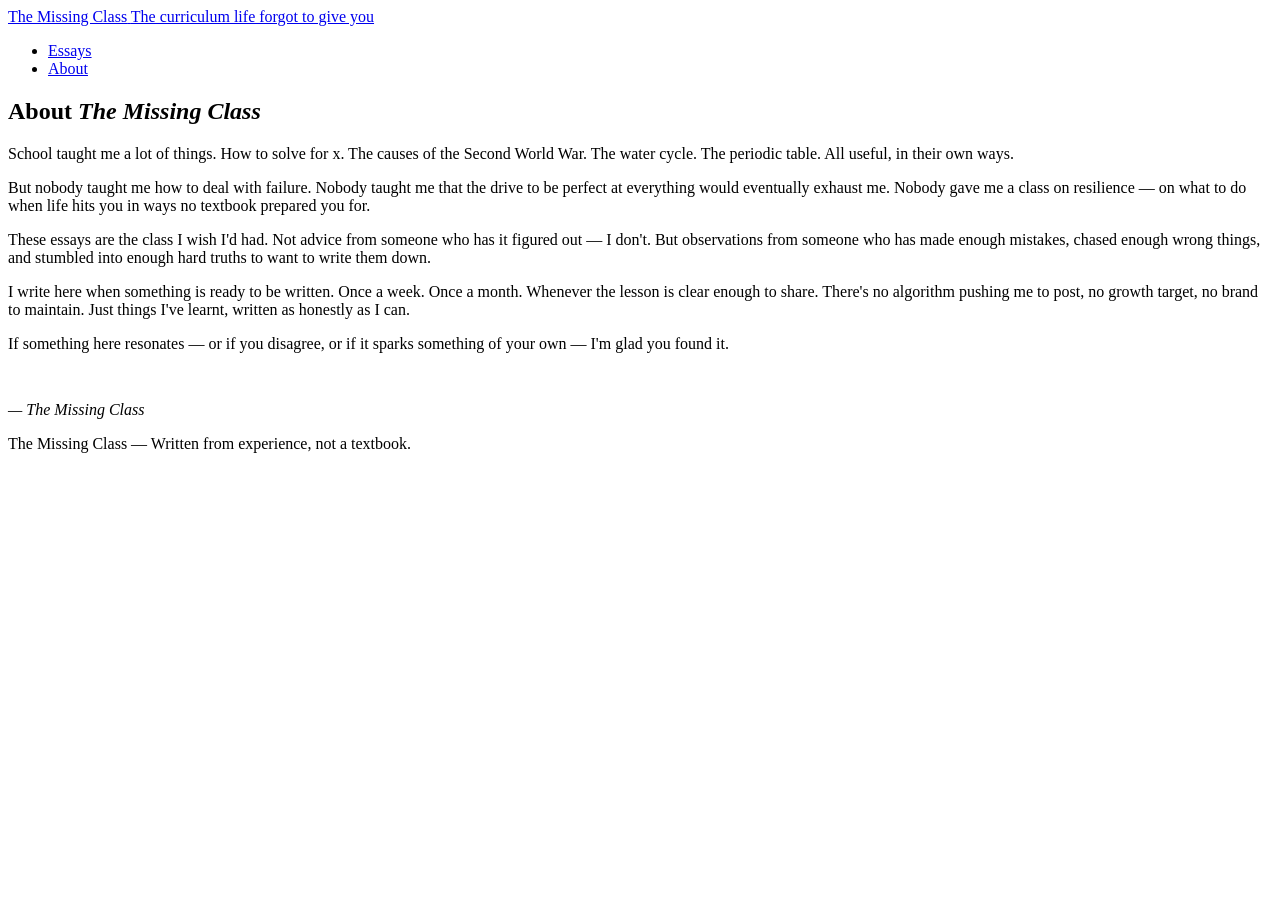
==== about.html @ 3735235c "Add files via upload" ====
<!DOCTYPE html>
<html lang="en">
<head>
  <meta charset="UTF-8">
  <meta name="viewport" content="width=device-width, initial-scale=1.0">
  <title>About — The Missing Class</title>
  <link rel="stylesheet" href="css/style.css">
</head>
<body>

  <header class="site-header">
    <div class="header-inner">
      <a href="index.html" class="site-logo">
        <span class="logo-title">The Missing Class</span>
        <span class="logo-sub">The curriculum life forgot to give you</span>
      </a>
      <nav>
        <ul class="site-nav">
          <li><a href="index.html">Essays</a></li>
          <li><a href="about.html">About</a></li>
        </ul>
      </nav>
    </div>
  </header>

  <main>
    <section class="about-section fade-up">
      <h1>About <em>The Missing Class</em></h1>

      <p>School taught me a lot of things. How to solve for x. The causes of the Second World War. The water cycle. The periodic table. All useful, in their own ways.</p>

      <p>But nobody taught me how to deal with failure. Nobody taught me that the drive to be perfect at everything would eventually exhaust me. Nobody gave me a class on resilience — on what to do when life hits you in ways no textbook prepared you for.</p>

      <p>These essays are the class I wish I'd had. Not advice from someone who has it figured out — I don't. But observations from someone who has made enough mistakes, chased enough wrong things, and stumbled into enough hard truths to want to write them down.</p>

      <p>I write here when something is ready to be written. Once a week. Once a month. Whenever the lesson is clear enough to share. There's no algorithm pushing me to post, no growth target, no brand to maintain. Just things I've learnt, written as honestly as I can.</p>

      <p>If something here resonates — or if you disagree, or if it sparks something of your own — I'm glad you found it.</p>

      <p style="color: var(--ink-muted); font-style: italic; margin-top: 3rem;">— The Missing Class</p>
    </section>
  </main>

  <footer class="site-footer">
    <p>The Missing Class &mdash; Written from experience, not a textbook.</p>
  </footer>

</body>
</html>
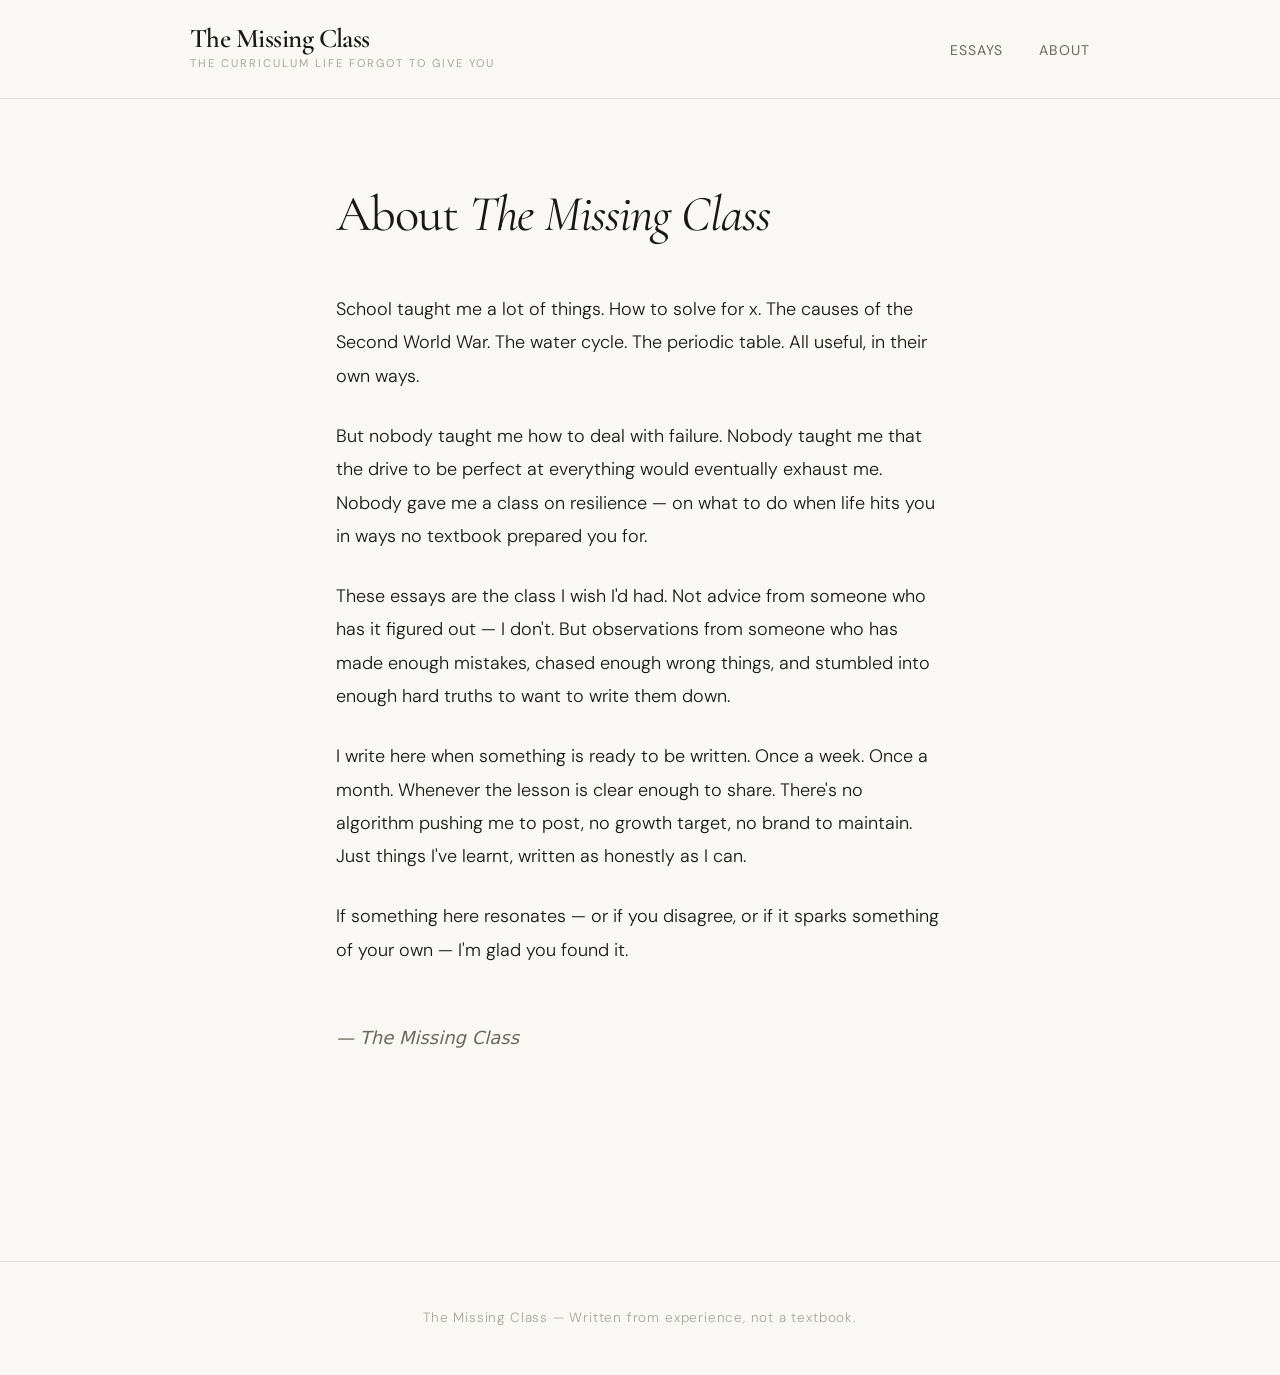
==== commit bb58a0bc: "Add files via upload" ====
--- a/about.html
+++ b/about.html
@@ -4,7 +4,7 @@
   <meta charset="UTF-8">
   <meta name="viewport" content="width=device-width, initial-scale=1.0">
   <title>About — The Missing Class</title>
-  <link rel="stylesheet" href="css/style.css">
+  <link rel="stylesheet" href="style.css">
 </head>
 <body>
 
--- a/style.css
+++ b/style.css
@@ -0,0 +1,384 @@
+@import url('https://fonts.googleapis.com/css2?family=Cormorant+Garamond:ital,wght@0,400;0,600;1,400;1,600&family=DM+Sans:wght@300;400;500&display=swap');
+
+:root {
+  --ink: #1a1814;
+  --ink-muted: #6b6760;
+  --ink-faint: #a8a49f;
+  --paper: #faf8f4;
+  --paper-warm: #f2ede4;
+  --paper-card: #ffffff;
+  --accent: #2d5a3d;
+  --accent-light: #e8f0ea;
+  --rule: rgba(26,24,20,0.12);
+  --serif: 'Cormorant Garamond', Georgia, serif;
+  --sans: 'DM Sans', system-ui, sans-serif;
+}
+
+*, *::before, *::after { box-sizing: border-box; margin: 0; padding: 0; }
+
+html { font-size: 18px; scroll-behavior: smooth; }
+
+body {
+  background: var(--paper);
+  color: var(--ink);
+  font-family: var(--sans);
+  font-weight: 300;
+  line-height: 1.7;
+  min-height: 100vh;
+}
+
+/* ── HEADER ── */
+.site-header {
+  border-bottom: 1px solid var(--rule);
+  padding: 0 2rem;
+}
+
+.header-inner {
+  max-width: 900px;
+  margin: 0 auto;
+  display: flex;
+  align-items: center;
+  justify-content: space-between;
+  padding: 1.4rem 0;
+}
+
+.site-logo {
+  text-decoration: none;
+  display: flex;
+  flex-direction: column;
+  gap: 2px;
+}
+
+.logo-title {
+  font-family: var(--serif);
+  font-size: 1.5rem;
+  font-weight: 600;
+  color: var(--ink);
+  letter-spacing: -0.02em;
+  line-height: 1;
+}
+
+.logo-sub {
+  font-size: 0.62rem;
+  letter-spacing: 0.18em;
+  text-transform: uppercase;
+  color: var(--ink-faint);
+  font-weight: 400;
+}
+
+.site-nav {
+  display: flex;
+  gap: 2rem;
+  list-style: none;
+}
+
+.site-nav a {
+  font-size: 0.78rem;
+  letter-spacing: 0.08em;
+  text-transform: uppercase;
+  color: var(--ink-muted);
+  text-decoration: none;
+  font-weight: 400;
+  transition: color 0.2s;
+}
+
+.site-nav a:hover { color: var(--ink); }
+
+/* ── FOOTER ── */
+.site-footer {
+  border-top: 1px solid var(--rule);
+  padding: 2.5rem 2rem;
+  text-align: center;
+  margin-top: 6rem;
+}
+
+.site-footer p {
+  font-size: 0.75rem;
+  color: var(--ink-faint);
+  letter-spacing: 0.06em;
+}
+
+/* ── HOMEPAGE ── */
+.home-hero {
+  max-width: 900px;
+  margin: 0 auto;
+  padding: 5rem 2rem 3rem;
+  border-bottom: 1px solid var(--rule);
+}
+
+.hero-eyebrow {
+  font-size: 0.68rem;
+  letter-spacing: 0.2em;
+  text-transform: uppercase;
+  color: var(--accent);
+  margin-bottom: 1.2rem;
+  font-weight: 500;
+}
+
+.hero-headline {
+  font-family: var(--serif);
+  font-size: clamp(2.2rem, 5vw, 3.8rem);
+  font-weight: 400;
+  line-height: 1.15;
+  letter-spacing: -0.02em;
+  color: var(--ink);
+  max-width: 640px;
+  margin-bottom: 1.5rem;
+}
+
+.hero-headline em { font-style: italic; }
+
+.hero-body {
+  font-size: 0.95rem;
+  color: var(--ink-muted);
+  max-width: 520px;
+  line-height: 1.8;
+}
+
+/* ── ARTICLE LIST ── */
+.articles-section {
+  max-width: 900px;
+  margin: 0 auto;
+  padding: 3rem 2rem 0;
+}
+
+.section-label {
+  font-size: 0.65rem;
+  letter-spacing: 0.2em;
+  text-transform: uppercase;
+  color: var(--ink-faint);
+  margin-bottom: 2rem;
+  font-weight: 500;
+}
+
+.article-list { list-style: none; }
+
+.article-item {
+  border-top: 1px solid var(--rule);
+  padding: 2rem 0;
+  display: grid;
+  grid-template-columns: 1fr auto;
+  gap: 1.5rem;
+  align-items: start;
+  text-decoration: none;
+  color: inherit;
+  transition: opacity 0.2s;
+}
+
+.article-item:hover { opacity: 0.72; }
+
+.article-item:last-child { border-bottom: 1px solid var(--rule); }
+
+.article-tag {
+  font-size: 0.65rem;
+  letter-spacing: 0.15em;
+  text-transform: uppercase;
+  color: var(--accent);
+  font-weight: 500;
+  margin-bottom: 0.5rem;
+}
+
+.article-title {
+  font-family: var(--serif);
+  font-size: 1.55rem;
+  font-weight: 600;
+  line-height: 1.2;
+  letter-spacing: -0.01em;
+  margin-bottom: 0.6rem;
+}
+
+.article-excerpt {
+  font-size: 0.85rem;
+  color: var(--ink-muted);
+  line-height: 1.7;
+  max-width: 560px;
+}
+
+.article-meta {
+  text-align: right;
+  flex-shrink: 0;
+}
+
+.article-date {
+  font-size: 0.72rem;
+  color: var(--ink-faint);
+  display: block;
+  margin-bottom: 0.3rem;
+}
+
+.article-read {
+  font-size: 0.72rem;
+  color: var(--ink-faint);
+  display: block;
+}
+
+/* ── ARTICLE PAGE ── */
+.article-header {
+  max-width: 900px;
+  margin: 0 auto;
+  padding: 4rem 2rem 3rem;
+  border-bottom: 1px solid var(--rule);
+}
+
+.back-link {
+  display: inline-flex;
+  align-items: center;
+  gap: 0.4rem;
+  font-size: 0.75rem;
+  letter-spacing: 0.08em;
+  text-transform: uppercase;
+  color: var(--ink-muted);
+  text-decoration: none;
+  margin-bottom: 2.5rem;
+  transition: color 0.2s;
+}
+
+.back-link:hover { color: var(--ink); }
+
+.article-tag-large {
+  font-size: 0.68rem;
+  letter-spacing: 0.2em;
+  text-transform: uppercase;
+  color: var(--accent);
+  font-weight: 500;
+  margin-bottom: 1rem;
+}
+
+.article-headline {
+  font-family: var(--serif);
+  font-size: clamp(2rem, 5vw, 3.2rem);
+  font-weight: 400;
+  line-height: 1.15;
+  letter-spacing: -0.02em;
+  margin-bottom: 1.2rem;
+  max-width: 700px;
+}
+
+.article-headline em { font-style: italic; }
+
+.article-lede {
+  font-family: var(--serif);
+  font-size: 1.25rem;
+  font-weight: 400;
+  font-style: italic;
+  color: var(--ink-muted);
+  max-width: 620px;
+  line-height: 1.6;
+  margin-bottom: 1.5rem;
+}
+
+.article-byline {
+  font-size: 0.75rem;
+  color: var(--ink-faint);
+  letter-spacing: 0.05em;
+}
+
+/* ── ARTICLE BODY ── */
+.article-body {
+  max-width: 680px;
+  margin: 0 auto;
+  padding: 3.5rem 2rem 4rem;
+}
+
+.article-body p {
+  font-size: 1rem;
+  line-height: 1.85;
+  margin-bottom: 1.6rem;
+  color: var(--ink);
+}
+
+.article-body h2 {
+  font-family: var(--serif);
+  font-size: 1.8rem;
+  font-weight: 600;
+  letter-spacing: -0.01em;
+  margin: 3rem 0 1rem;
+  color: var(--ink);
+  line-height: 1.2;
+}
+
+.article-body h3 {
+  font-family: var(--serif);
+  font-size: 1.3rem;
+  font-weight: 600;
+  margin: 2rem 0 0.8rem;
+}
+
+.article-body blockquote {
+  border-left: 2px solid var(--accent);
+  padding: 0.5rem 0 0.5rem 1.5rem;
+  margin: 2.5rem 0;
+}
+
+.article-body blockquote p {
+  font-family: var(--serif);
+  font-size: 1.35rem;
+  font-style: italic;
+  color: var(--ink-muted);
+  margin: 0;
+  line-height: 1.5;
+}
+
+/* ── VISUAL BLOCK ── */
+.visual-block {
+  background: var(--paper-warm);
+  border-radius: 4px;
+  padding: 2rem;
+  margin: 2.5rem 0;
+}
+
+.visual-block svg { display: block; width: 100%; }
+
+.visual-caption {
+  font-size: 0.75rem;
+  color: var(--ink-faint);
+  text-align: center;
+  margin-top: 1rem;
+  font-style: italic;
+  letter-spacing: 0.04em;
+}
+
+/* ── ABOUT PAGE ── */
+.about-section {
+  max-width: 680px;
+  margin: 0 auto;
+  padding: 4rem 2rem;
+}
+
+.about-section h1 {
+  font-family: var(--serif);
+  font-size: 2.8rem;
+  font-weight: 400;
+  margin-bottom: 2rem;
+  letter-spacing: -0.02em;
+}
+
+.about-section p {
+  font-size: 1rem;
+  line-height: 1.85;
+  margin-bottom: 1.5rem;
+  color: var(--ink);
+}
+
+/* ── ANIMATIONS ── */
+@keyframes fadeUp {
+  from { opacity: 0; transform: translateY(16px); }
+  to   { opacity: 1; transform: translateY(0); }
+}
+
+.fade-up {
+  opacity: 0;
+  animation: fadeUp 0.6s ease forwards;
+}
+
+.fade-up:nth-child(1) { animation-delay: 0.05s; }
+.fade-up:nth-child(2) { animation-delay: 0.15s; }
+.fade-up:nth-child(3) { animation-delay: 0.25s; }
+.fade-up:nth-child(4) { animation-delay: 0.35s; }
+.fade-up:nth-child(5) { animation-delay: 0.45s; }
+
+@media (max-width: 600px) {
+  .article-item { grid-template-columns: 1fr; }
+  .article-meta { text-align: left; }
+  .site-nav { gap: 1.2rem; }
+}
